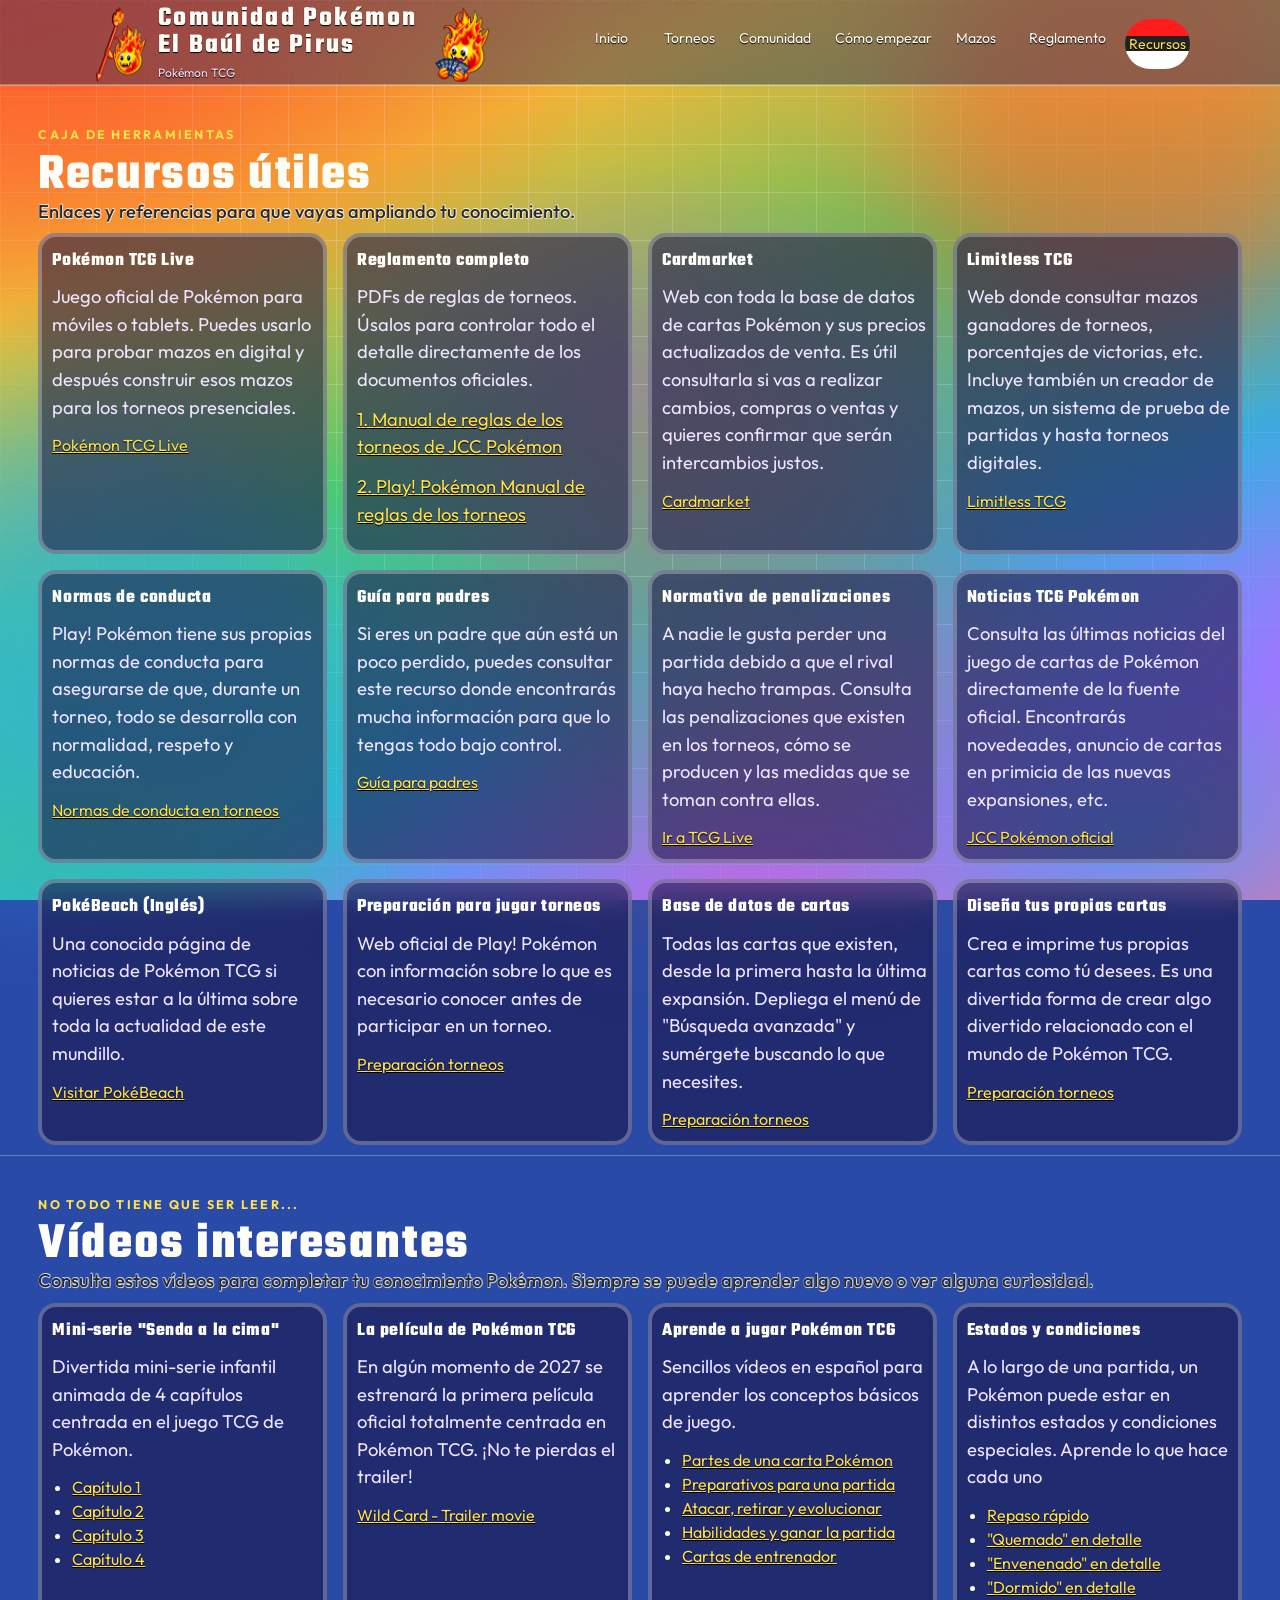
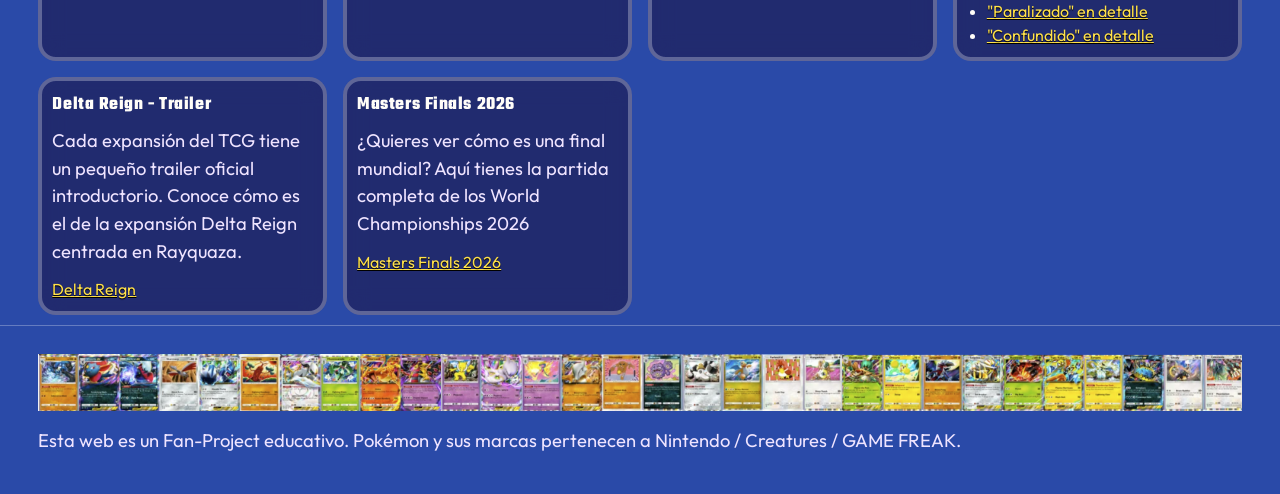
==== recursos.html @ 63b7018d "Add files via upload" ====
<!DOCTYPE html>
<html lang="es">
  <head>
    <meta charset="UTF-8" />
    <meta name="viewport" content="width=device-width, initial-scale=1.0" />
    <title>Recursos útiles · Pokémon TCG · El baúl de Pirus</title>
    <link rel="icon" href="favicon_PirusPokemon.png" type="image/png" />
    <link rel="preconnect" href="https://fonts.googleapis.com" />
    <link rel="preconnect" href="https://fonts.gstatic.com" crossorigin />
    <link
      href="https://fonts.googleapis.com/css2?family=Outfit:wght@400;500;600;700&family=Teko:wght@500;600;700&display=swap"
      rel="stylesheet"
    />
    <link rel="stylesheet" href="styles.css" />
  </head>
  <body>
    <div class="bg-grid" aria-hidden="true"></div>
    <div class="bg-orb bg-orb--red" aria-hidden="true"></div>
    <div class="bg-orb bg-orb--yellow" aria-hidden="true"></div>

    <div id="cabecera-container"></div>

    <main>
      <section class="panel panel--tools page">
        <div class="panel__head">
          <div>
            <p class="eyebrow eyebrow-initial">Caja de herramientas</p>
            <h2>Recursos útiles</h2>
          </div>
          <p class="hero__lead">
            Enlaces y referencias para que vayas ampliando tu conocimiento.
          </p>
        </div>

          <div class="resource-grid">
            <article class="resource-card">
              <h3>Pokémon TCG Live</h3>
              <p>
                Juego oficial de Pokémon para móviles o tablets. Puedes usarlo para probar mazos en digital y después construir esos mazos para los torneos presenciales.
              </p>
              <a href="https://tcg.pokemon.com/es-es/tcgl/" target="_blank" rel="noreferrer">Pokémon TCG Live</a>
            </article>
            <article class="resource-card">
              <h3>Reglamento completo</h3>
              <p>
                PDFs de reglas de torneos. Úsalos para controlar todo el detalle directamente de los documentos oficiales.
              </p>
              <p>
                <a href="https://www.pokemon.com/static-assets/content-assets/cms2-es-es/pdf/play-pokemon/rules/play-pokemon-tcg-tournament-handbook-es.pdf" target="_blank" rel="noreferrer">1. Manual de reglas de los torneos de JCC Pokémon</a>
              </p>
              <p>
                <a href="https://www.pokemon.com/static-assets/content-assets/cms2-es-es/pdf/play-pokemon/rules/play-pokemon-tournament-rules-handbook-es.pdf" target="_blank" rel="noreferrer">2. Play! Pokémon Manual de reglas de los torneos</a>
              </p>
            </article>
            <article class="resource-card">
              <h3>Cardmarket</h3>
              <p>
                Web con toda la base de datos de cartas Pokémon y sus precios actualizados de venta. Es útil consultarla si vas a realizar cambios, compras o ventas y quieres confirmar que serán intercambios justos.
              </p>
              <a href="https://www.cardmarket.com/es/Pokemon/" target="_blank" rel="noreferrer">Cardmarket</a>
            </article>
            <article class="resource-card">
              <h3>Limitless TCG</h3>
              <p>
                Web donde consultar mazos ganadores de torneos, porcentajes de victorias, etc. Incluye también un creador de mazos, un sistema de prueba de partidas y hasta torneos digitales.
              </p>
              <a href="https://limitlesstcg.com/" target="_blank" rel="noreferrer">Limitless TCG</a>
            </article>
            <article class="resource-card">
              <h3>Normas de conducta</h3>
              <p>
                Play! Pokémon tiene sus propias normas de conducta para asegurarse de que, durante un torneo, todo se desarrolla con 
                normalidad, respeto y educación.
              </p>
              <a href="https://www.pokemon.com/static-assets/content-assets/cms2-es-es/pdf/play-pokemon/rules/play-pokemon-standards-of-conduct-es.pdf" target="_blank" rel="noreferrer">Normas de conducta en torneos</a>
            </article>
            <article class="resource-card">
              <h3>Guía para padres</h3>
              <p>
                Si eres un padre que aún está un poco perdido, puedes consultar este recurso donde encontrarás mucha información para que lo tengas todo bajo control.
              </p>
              <a href="https://play.pokemon.com/es-es/get-started/parents/" target="_blank" rel="noreferrer">Guía para padres</a>
            </article>
             <article class="resource-card">
               <h3>Normativa de penalizaciones</h3>
               <p>
                 A nadie le gusta perder una partida debido a que el rival haya hecho trampas. 
                 Consulta las penalizaciones que existen en los torneos, cómo se producen y las medidas que se toman contra ellas.
               </p>
               <a href="https://mcdn.pokemon.com/pokemon-prod/raw/upload/v1/live/static-assets/content-assets/cms2-es-es/pdf/play-pokemon/rules/play-pokemon-penalty-guidelines-es.pdf" target="_blank" rel="noreferrer">Ir a TCG Live</a>
             </article>
             <article class="resource-card">
               <h3>Noticias TCG Pokémon</h3>
               <p>
                 Consulta las últimas noticias del juego de cartas de Pokémon directamente de la fuente oficial. Encontrarás novedeades, anuncio de cartas en primicia de las nuevas expansiones, etc.
               </p>
               <a href="https://www.pokemon.com/el/jcc-pokemon/" target="_blank" rel="noreferrer">JCC Pokémon oficial</a>
             </article>
             <article class="resource-card">
               <h3>PokéBeach (Inglés)</h3>
               <p>
                 Una conocida página de noticias de Pokémon TCG si quieres estar a la última sobre toda la actualidad de este mundillo.
               </p>
               <a href="https://www.pokebeach.com/" target="_blank" rel="noreferrer">Visitar PokéBeach</a>
             </article>
             <article class="resource-card">
               <h3>Preparación para jugar torneos</h3>
               <p>
                 Web oficial de Play! Pokémon con información sobre lo que es necesario conocer antes de participar en un torneo.
               </p>
               <a href="https://www.pokemon.com/es/destacados/como-prepararse-para-un-torneo-de-jcc-pokemon" target="_blank" rel="noreferrer">Preparación torneos</a>
             </article>
             <article class="resource-card">
               <h3>Base de datos de cartas</h3>
               <p>
                 Todas las cartas que existen, desde la primera hasta la última expansión. Depliega el menú de "Búsqueda avanzada" y sumérgete buscando lo que necesites.
               </p>
               <a href="https://www.pokemon.com/es/jcc-pokemon/cartas-pokemon" target="_blank" rel="noreferrer">Preparación torneos</a>
             </article>
             <article class="resource-card">
               <h3>Diseña tus propias cartas</h3>
               <p>
                 Crea e imprime tus propias cartas como tú desees. Es una divertida forma de crear algo divertido relacionado con el mundo de Pokémon TCG.
               </p>
               <a href="https://pokecardmaker.net/es/create" target="_blank" rel="noreferrer">Preparación torneos</a>
             </article>
          </div>
      </section>

      <section class="panel page">
        <div class="panel__head">
          <div>
            <p class="eyebrow">No todo tiene que ser leer...</p>
            <h2>Vídeos interesantes</h2>
          </div>
          <p class="hero__lead">
            Consulta estos vídeos para completar tu conocimiento Pokémon. Siempre se puede aprender algo nuevo o ver alguna curiosidad.
          </p>
        </div>

          <div class="resource-grid">
            <article class="resource-card">
              <h3>Mini-serie "Senda a la cima"</h3>
              <p>
                Divertida mini-serie infantil animada de 4 capítulos centrada en el juego TCG de Pokémon.
              </p>
              <ul>
                <li><a href="https://www.youtube.com/watch?v=EQQ0bMa7Vrw" target="_blank" rel="noreferrer">Capítulo 1</a></li>
                <li><a href="https://www.youtube.com/watch?v=OS3RsJo4IMo" target="_blank" rel="noreferrer">Capítulo 2</a></li>
                <li><a href="https://www.youtube.com/watch?v=N_hmoB8IKrM" target="_blank" rel="noreferrer">Capítulo 3</a></li>
                <li><a href="https://www.youtube.com/watch?v=yoAZQB55_gY" target="_blank" rel="noreferrer">Capítulo 4</a></li>
              </ul>
            </article>
            <article class="resource-card">
              <h3>La película de Pokémon TCG</h3>
              <p>
                En algún momento de 2027 se estrenará la primera película oficial totalmente centrada en Pokémon TCG. ¡No te pierdas el trailer!
              </p>
              <a href="https://youtu.be/H6_jMQ6whtQ?si=iuTKpCkdpAtfgj_9" target="_blank" rel="noreferrer">Wild Card - Trailer movie</a>
            </article>
            <article class="resource-card">
              <h3>Aprende a jugar Pokémon TCG</h3>
              <p>
                Sencillos vídeos en español para aprender los conceptos básicos de juego.
              </p>
              <ul>
                <li><a href="https://www.youtube.com/watch?v=QZCgMlZhGQc" target="_blank" rel="noreferrer">Partes de una carta Pokémon</a></li>
                <li><a href="https://www.youtube.com/watch?v=961NPWckPcw" target="_blank" rel="noreferrer">Preparativos para una partida</a></li>
                <li><a href="https://www.youtube.com/watch?v=1DTDiASstUo" target="_blank" rel="noreferrer">Atacar, retirar y evolucionar</a></li>
                <li><a href="https://www.youtube.com/watch?v=RD2q19EC4b4" target="_blank" rel="noreferrer">Habilidades y ganar la partida</a></li>
                <li><a href="https://www.youtube.com/watch?v=xSBKYSxLbVg" target="_blank" rel="noreferrer">Cartas de entrenador</a></li>
              </ul>
            </article>
            <article class="resource-card">
              <h3>Estados y condiciones</h3>
              <p>
                A lo largo de una partida, un Pokémon puede estar en distintos estados y condiciones especiales. Aprende lo que hace cada uno
              </p>
              <ul>
                <li><a href="https://www.youtube.com/watch?v=DBLVIhtxIjA" target="_blank" rel="noreferrer">Repaso rápido</a></li>
                <li><a href="https://www.youtube.com/watch?v=jFm5cYbHla4" target="_blank" rel="noreferrer">"Quemado" en detalle</a></li>
                <li><a href="https://www.youtube.com/watch?v=onJcK7UBMlA" target="_blank" rel="noreferrer">"Envenenado" en detalle</a></li>
                <li><a href="https://www.youtube.com/watch?v=UdukErHV6Q8" target="_blank" rel="noreferrer">"Dormido" en detalle</a></li>
                <li><a href="https://www.youtube.com/watch?v=eOcPVXPSNqA" target="_blank" rel="noreferrer">"Paralizado" en detalle</a></li>
                <li><a href="https://www.youtube.com/watch?v=s-kom-uUxDw" target="_blank" rel="noreferrer">"Confundido" en detalle</a></li>
              </ul>
            </article>
            <article class="resource-card">
              <h3>Delta Reign - Trailer</h3>
              <p>
                Cada expansión del TCG tiene un pequeño trailer oficial introductorio. Conoce cómo es el de la expansión Delta Reign centrada en Rayquaza.
              </p>
              <a href="https://www.youtube.com/watch?v=1zkUQDXaklY" target="_blank" rel="noreferrer">Delta Reign</a>
            </article>
            <article class="resource-card">
              <h3>Masters Finals 2026</h3>
              <p>
                ¿Quieres ver cómo es una final mundial? Aquí tienes la partida completa de los World Championships 2026
              </p>
              <a href="https://www.youtube.com/watch?v=KQ-32rHXKM8" target="_blank" rel="noreferrer">Masters Finals 2026</a>
            </article>
          </div>
      </section>
    </main>

    <div id="piedepagina-container"></div>
    <script src="cabecera.js"></script>
    <script src="piedepagina.js"></script>
    <script src="site.js"></script>
    <script src="app.js"></script>
  </body>
</html>
---- styles.css ----
:root {
  --ink: #fffdf8;
  --muted: #efe4ff;
  --bg: #2a4aa8;
  --panel: rgba(28, 22, 72, 0.58);
  --line: rgba(255, 255, 255, 0.28);
  --fire: #ff5a2a;
  --lightning: #ffe14a;
  --water: #2ea8ff;
  --grass: #3dce5a;
  --psychic: #c45cff;
  --fairy: #ff6ba8;
  --fighting: #d96b32;
  --red: #ff5a2a;
  --gold: #ffe14a;
  --cyan: #2ea8ff;
  --shadow: 0 24px 50px rgba(40, 16, 80, 0.28);
  --radius: 18px;
}

* {
  box-sizing: border-box;
  margin: 0;
  padding: 0;
}

html {
  -webkit-text-size-adjust: 100%;
  text-size-adjust: 100%;
  scroll-behavior: smooth;
  scroll-padding-top: 92px;
}

body {
  -webkit-text-size-adjust: 100%;
  text-size-adjust: 100%;
  font-family: Outfit, system-ui, sans-serif;
  color: var(--ink);
  min-height: 100vh;
  line-height: 1.5;
  background-color: var(--bg);
  background-image:
    radial-gradient(ellipse 70% 55% at 6% 8%, rgba(255, 90, 42, 0.72), transparent 58%),
    radial-gradient(ellipse 65% 50% at 94% 4%, rgba(255, 225, 74, 0.7), transparent 55%),
    radial-gradient(ellipse 55% 50% at 88% 92%, rgba(46, 168, 255, 0.7), transparent 58%),
    radial-gradient(ellipse 50% 45% at 8% 90%, rgba(61, 206, 90, 0.62), transparent 55%),
    radial-gradient(ellipse 45% 40% at 50% 42%, rgba(196, 92, 255, 0.45), transparent 60%),
    linear-gradient(158deg, #ff6b3d 0%, #f0c93a 22%, #4ad36a 44%, #2bb4f0 66%, #b86bff 84%, #ff6ba8 100%);
  background-attachment: fixed;
}

body::before {
  content: "";
  position: fixed;
  width: 520px;
  height: 520px;
  border-radius: 50%;
  background: var(--fighting);
  filter: blur(90px);
  opacity: 0.35;
  top: 38%;
  left: 38%;
  pointer-events: none;
  z-index: 0;
}

p {
  font-size: 1.15rem;
}

a {
  color: #89dced;
  text-shadow: 0 1px 1px rgba(0, 0, 0, 1);
}

li {
  margin-left: 20px;
}

.highlighted {
    font-weight: bold;              
    text-decoration: underline;
}

.bg-grid {
  position: fixed;
  inset: 0;
  background-image:
    linear-gradient(rgba(255, 255, 255, 0.22) 1px, transparent 1px),
    linear-gradient(90deg, rgba(255, 255, 255, 0.22) 1px, transparent 1px);
  background-size: 48px 48px;
  mask-image: radial-gradient(circle at 50% 18%, black 35%, transparent 88%);
  pointer-events: none;
  z-index: 0;
}

.bg-orb {
  position: fixed;
  width: 460px;
  height: 460px;
  border-radius: 50%;
  filter: blur(70px);
  opacity: 0.55;
  pointer-events: none;
  z-index: 0;
}

.bg-orb--red {
  background: var(--fire);
  top: -100px;
  right: -80px;
}

.bg-orb--yellow {
  background: var(--water);
  bottom: 4%;
  left: -140px;
}

.topbar,
main,
.footer {
  position: relative;
  z-index: 1;
}

.topbar {
  position: sticky;
  top: 0;
  display: flex;
  align-items: center;
  justify-content: space-between;
  gap: 16px;
  padding: 1px 7vw;
  padding-top: 5px;
  background: rgba(40, 28, 90, 0.45);
  backdrop-filter: blur(14px);
  border-bottom: 1px solid var(--line);
  z-index: 10;
}

.brand {
  display: flex;
  align-items: center;
  gap: 12px;
  color: inherit;
  text-decoration: none;
}

.brand strong {
  display: block;
  font-family: Teko, sans-serif;
  font-size: 1.7rem;
  letter-spacing: 0.08em;
  line-height: 1;
}

.brand small {
  color: var(--muted);
  font-size: 0.75rem;
}

.brand__logo,
.brand__logo2 {
  height: 75px;
  width: auto;
  object-fit: contain;
  margin: 0px;
  margin-left: 5px;
  display: block;
}

.nav {
  display: flex;
  gap: 4px;
  flex-wrap: wrap;
  justify-content: flex-end;
}

.nav a {
  color: var(--ink);
  text-decoration: none;
  padding: 9px 10px;
  border-radius: 999px;
  font-size: 0.88rem;
  white-space: nowrap;
}

.nav a:hover {
  background: linear-gradient(to bottom, #ff1c1c77 35%, #22222277 35%, #22222277 65%, #ffffff77 65%);
  color: var(--gold);
  height: 50px;
  align-self: max-content; 
  width: max-content; 
  display: inline-flex;
  align-items: center;
  padding: 0 4px; 
  white-space: nowrap;
  margin-left: 5px;
}

.nav a.is-active {
    background: linear-gradient(to bottom, #ff1c1c 35%, #222222 35%, #222222 65%, #ffffff 65%);
    color: var(--gold);
    height: 50px;
    align-self: max-content; 
    width: max-content; 
    display: inline-flex;
    align-items: center;
    padding: 0 4px; 
    white-space: nowrap;
    margin-left: 5px;
}

.nav-toggle {
  display: none;
  background: none;
  border: 0;
  width: 42px;
  height: 42px;
  flex-direction: column;
  justify-content: center;
  gap: 5px;
  cursor: pointer;
}

.nav-toggle span {
  display: block;
  height: 4px;
  border-radius: 2px;
}

.hero,
.panel,
.footer {
  padding: 72px 3vw;
}

.hero {
  padding: 0 0 72px;
}

.hero__banner {
  position: relative;
  isolation: isolate;
  min-height: clamp(200px, 78vh, 350px);
  display: flex;
  flex-direction: column;
  justify-content: flex-end;
  padding: 90px 7vw 8px;
  background:
    linear-gradient(180deg, rgba(12, 10, 32, 0.28) 0%, rgba(12, 10, 32, 0.42) 42%, rgba(12, 10, 32, 0.82) 100%),
    url("img/portada.jpg") center / cover no-repeat;
  color: #fff;
}

.hero__banner::before {
  content: "";
  position: absolute;
  inset: 0;
  z-index: -1;
}

.site-kicker {
  font-family: Teko, sans-serif;
  font-size: clamp(1.4rem, 3.2vw, 2.4rem);
  letter-spacing: 0.12em;
  text-transform: uppercase;
  text-shadow: 0 4px 18px rgba(0, 0, 0, 0.55);
}

.site-name {
  font-family: Teko, sans-serif;
  font-size: clamp(2.2rem, 6vw, 4.6rem);
  letter-spacing: 0.04em;
  line-height: 0.95;
  margin: 4px 0 18px;
  text-shadow: 0 6px 22px rgba(0, 0, 0, 0.55);
}

.hero h1 {
  max-width: none;
  width: 100%;
  font-size: clamp(2.6rem, 7.2vw, 6.4rem);
  line-height: 0.92;
  text-wrap: balance;
  text-shadow: 0 6px 24px rgba(0, 0, 0, 0.55);
}

.hero__body {
  padding: 0px 7vw 0;
}

.home .topbar {
  position: absolute;
  left: 0;
  right: 0;
  background: linear-gradient(180deg, rgba(10, 8, 28, 0.62), transparent);
  border-bottom: 0;
}

.page {
  border-top: 0;
  padding-top: 0px;
}

.page h1 {
  font-size: clamp(2.4rem, 5vw, 4.2rem);
  max-width: none;
}

.gate-grid {
  display: grid;
  grid-template-columns: repeat(2, minmax(0, 1fr));
  gap: 22px;
  margin-top: 15px;
}

.gate {
  position: relative;
  display: block;
  width: 100%;
  aspect-ratio: 16 / 9; /* Proporción rectangular (puedes usar 1 / 1 para un cuadrado) */
  border-radius: 24px;
  overflow: hidden;
  color: #ffffff;
  text-decoration: none;
  border: 5px solid var(--line);
  box-shadow: var(--shadow);
  transition: background-color 0.3s ease, transform 0.3s ease, border-color 0.3s ease;
}

.gate img {
  position: absolute;
  inset: 0;
  width: 100%;
  height: 100%;
  object-fit: cover;
  transition: transform 0.35s ease;
  pointer-events: none;
}

.gate::after {
  content: "";
  position: absolute;
  inset: 0;
  background: linear-gradient(180deg, rgba(255, 255, 255, 0.08) 0%, rgba(252, 252, 252, 0.95) 280%);
  pointer-events: none;
}

.gate__label {
  position: absolute;
  left: 18px;
  right: 22px;
  bottom: 10px;
  z-index: 1;
  font-family: Teko, sans-serif;
  font-size: clamp(2.3rem, calc(1rem + 4vw), 3.5rem);
  letter-spacing: 0.04em;
  text-shadow: 0 4px 18px rgba(0, 0, 0, 0.7), -1px -1px 0 #000000, 1px -1px 0 #000000, -1px 1px 0 #000000, 1px 1px 0 #000000;
}

.gate:hover img,
.gate:focus-visible img {
  transform: scale(1.06);
}

.gate:hover::after,
.gate:focus-visible::after {
    background: linear-gradient(180deg, rgba(255, 255, 255, 0.18) 0%, rgba(104, 75, 36, 0.95) 120%);
}

.gate:hover,
.gate:focus-visible {
  border-color: #fffb00;
}

.gate:focus-visible {
  outline: 3px solid var(--gold);
  outline-offset: 3px;
}

.footer a {
  color: var(--gold);
}

.eyebrow {
  color: var(--gold);
  text-transform: uppercase;
  letter-spacing: 0.18em;
  font-size: 0.78rem;
  font-weight: 700;
  margin-top: 40px;
  margin-bottom: -10px;
}

h1,
h2,
h3 {
  font-family: Teko, sans-serif;
  letter-spacing: 0.03em;
}

h1 {
  font-size: clamp(3rem, 8vw, 6.2rem);
  line-height: 0.9;
}

.page h1 {
  max-width: none;
}

h2 {
  font-size: clamp(2.2rem, 4vw, 3.4rem);
  margin-bottom: -15px; /* o 0px si quieres pegado */
  line-height: 0.8em;
  margin-top: 0.4em;
  margin-bottom: 0.0em;
}

.first__text {
  margin-top: 15px;
}

.hero__lead {
  color: rgb(42, 42, 42);
  margin-top: 1px;
  font-weight: 500;
  text-shadow: 
    -0.7px -0.7px 0 rgba(255, 255, 255, 0.4),  0.8px -0.8px 0 rgba(255, 255, 255, 0.4), -0.8px  0.8px 0 rgba(255, 255, 255, 0.4),  0.8px  0.8px 0 rgba(255, 255, 255, 0.4),
     0px   -0.7px 0 rgba(255, 255, 255, 0.4),  0px    0.8px 0 rgba(255, 255, 255, 0.4), -0.8px  0px   0 rgba(255, 255, 255, 0.4),  0.8px  0px   0 rgba(255, 255, 255, 0.4);
}

.panel__intro {
  color: black;
  margin-top: 1px;
}

.hero__actions {
  display: flex;
  gap: 12px;
  flex-wrap: wrap;
  margin: 28px 0 40px;
}

.btn {
  border: 0;
  cursor: pointer;
  text-decoration: none;
  display: inline-flex;
  align-items: center;
  justify-content: center;
  padding: 12px 18px;
  border-radius: 999px;
  font-weight: 700;
  font-family: inherit;
}

.btn--primary {
  background: var(--gold);
  color: #1a1403;
}

.btn--ghost {
  background: transparent;
  color: var(--ink);
  border: 1px solid var(--line);
}

.hero__stats {
  display: flex;
  gap: 28px;
  list-style: none;
  color: var(--muted);
}

.hero__stats strong {
  display: block;
  color: var(--ink);
  font-size: 1.4rem;
}

.panel {
  border-top: 1px solid var(--line);
  padding-bottom: 10px;
}

.panel__head {
  display: flex;
  flex-direction: column;
  margin-bottom: 8px;
}

.chips {
  display: flex;
  gap: 8px;
  flex-wrap: wrap;
  margin-bottom: 22px;
}

.chip {
  background: #1c242e;
  color: var(--ink);
  border: 1px solid var(--line);
  border-radius: 999px;
  padding: 8px 14px;
  cursor: pointer;
  font-family: inherit;
}

.chip.is-active {
  background: var(--red);
  border-color: var(--red);
}

.tournament-grid,
.card-pool,
.resource-grid {
  display: grid;
  gap: 16px;
}

.tournament-grid {
  grid-template-columns: repeat(auto-fit, minmax(260px, 1fr));
}

.t-card {
  background: var(--panel);
  border: 1px solid var(--line);
  border-radius: var(--radius);
  padding: 20px;
  box-shadow: var(--shadow);
  backdrop-filter: blur(12px);
}

.t-card header {
  display: flex;
  justify-content: space-between;
  gap: 12px;
  margin-bottom: 12px;
}

.badge {
  font-size: 0.75rem;
  padding: 4px 8px;
  border-radius: 999px;
  background: #243041;
  color: var(--cyan);
  text-transform: uppercase;
  letter-spacing: 0.06em;
  flex-shrink: 0;
  white-space: nowrap;
  align-self: flex-start;
}

.t-card h3 {
  font-size: 1.7rem;
}

.t-card p {
  color: var(--muted);
  margin: 6px 0;
}

.seats {
  margin-top: 14px;
  height: 8px;
  background: #0e1318;
  border-radius: 99px;
  overflow: hidden;
}

.seats span {
  display: block;
  height: 100%;
  background: linear-gradient(90deg, var(--grass), var(--gold));
}

.panel--lab {
  background: linear-gradient(180deg, rgba(61, 206, 90, 0.16), transparent 45%);
}

.lab {
  display: grid;
  grid-template-columns: 1.4fr 0.9fr;
  gap: 20px;
}

.lab__pool,
.lab__deck,
.damage-tool,
.rule,
.resource-card {
  background: var(--panel);
  border: 4px solid var(--line);
  border-radius: var(--radius);
  padding: 10px;
  padding-right: 5px;
  backdrop-filter: blur(12px);
}

.lab__toolbar {
  display: grid;
  grid-template-columns: 1.4fr 0.8fr;
  gap: 10px;
  margin-bottom: 14px;
}

input,
select {
  width: 100%;
  background: #0e1318;
  color: var(--ink);
  border: 1px solid var(--line);
  border-radius: 12px;
  padding: 10px 12px;
  font-family: inherit;
}

.card-pool {
  grid-template-columns: repeat(auto-fill, minmax(150px, 1fr));
  max-height: 620px;
  overflow: auto;
}

.mini-card {
  text-align: left;
  background: #10161c;
  border: 1px solid var(--line);
  color: inherit;
  border-radius: 14px;
  padding: 12px;
  cursor: pointer;
  font-family: inherit;
}

.mini-card:hover {
  border-color: var(--gold);
  transform: translateY(-2px);
}

.mini-card .type {
  font-size: 0.75rem;
  color: var(--gold);
}

.mini-card h4 {
  font-size: 1.15rem;
  margin: 4px 0;
}

.mini-card .meta {
  color: var(--muted);
  font-size: 0.8rem;
}

.deck-meter__top {
  display: flex;
  justify-content: space-between;
  align-items: baseline;
}

.meter {
  height: 10px;
  background: #0e1318;
  border-radius: 99px;
  overflow: hidden;
  margin: 10px 0;
}

.meter span {
  display: block;
  height: 100%;
  width: 0;
  background: var(--cyan);
  transition: width 0.2s ease, background 0.2s ease;
}

.meter span.is-full {
  background: var(--grass);
}

.meter span.is-over {
  background: var(--red);
}

.deck-status {
  color: var(--muted);
  font-size: 0.9rem;
  min-height: 2.4em;
}

.deck-list {
  list-style: none;
  margin: 16px 0;
  max-height: 420px;
  overflow: auto;
  display: grid;
  gap: 8px;
}

.deck-list li {
  display: flex;
  justify-content: space-between;
  align-items: center;
  gap: 8px;
  background: #10161c;
  border-radius: 12px;
  padding: 8px 10px;
}

.deck-list li span {
  min-width: 0;
  overflow: hidden;
  text-overflow: ellipsis;
  white-space: nowrap;
}

.qty {
  display: flex;
  gap: 6px;
  align-items: center;
  flex-shrink: 0;
}

.qty button {
  width: 28px;
  height: 28px;
  border: 0;
  border-radius: 8px;
  background: #243041;
  color: var(--ink);
  cursor: pointer;
}

.lab__actions {
  display: flex;
  gap: 8px;
  flex-wrap: wrap;
}

.rules {
  display: grid;
  gap: 12px;
}

.rule button {
  width: 100%;
  text-align: left;
  background: none;
  border: 0;
  color: inherit;
  font: inherit;
  cursor: pointer;
  display: flex;
  justify-content: space-between;
  gap: 12px;
}

.rule button.withimg {
  display: flex;
  flex-direction: row;
  align-items: center;
  justify-content: space-between;
  gap: 12px;
}

.rule button.withimg h3 {
  display: flex;
  align-items: center;
  gap: 12px;
  margin: 0;
  width: 100%;
}

.rule p {
  color: var(--muted);
  max-height: 0;
  overflow: hidden;
  transition: max-height 0.25s ease, margin 0.25s ease;
}

.rule.is-open p {
  max-height: 800px;
  margin-top: 10px;
  margin: 0px;
}

.rule button.withimg h3 img {
  flex-shrink: 0;
}

.rule button span {
  color: var(--gold); /* Amarillo */
  text-align: right;
  margin-right: 8px;
  width: 120px;
}

.rule ul {
  color: var(--muted);
  margin: 8px 0 0 1.15em;
  display: grid;
  gap: 6px;
}

.block-stack .rules,
.block-stack .resource-grid {
  margin-top: 18px;
}

.loan {
  display: grid;
  grid-template-columns: 1.15fr 0.85fr;
  gap: 24px;
  align-items: center;
  background: var(--panel);
  border: 1px solid var(--line);
  border-radius: var(--radius);
  padding: 28px;
  padding-top: 5px;
  box-shadow: var(--shadow);
  backdrop-filter: blur(12px);
}

.loan h2 {
  font-size: clamp(1.8rem, 3vw, 2.8rem);
  margin-bottom: 12px;
}

.loan p {
  color: var(--muted);
  margin-bottom: 12px;
}

.loan ul {
  color: var(--muted);
  margin: 8px 0 0 1.15em;
  display: grid;
  gap: 6px;
}

.loan figure {
  margin: 0;
  min-height: 220px;
  border-radius: 16px;
  overflow: hidden;
  border: 1px solid var(--line);
}

.loan img {
  width: 100%;
  height: 100%;
  object-fit: cover;
  display: block;
  min-height: 220px;
}

.panel--tools {
  background: linear-gradient(180deg, rgba(255, 90, 42, 0.16), transparent 50%);
}

.resource-grid {
  grid-template-columns: repeat(auto-fit, minmax(250px, 1fr));
}

.resource-card a {
  color: var(--gold);
}

.resource-card p {
  color: var(--muted);
  margin: 8px 0 12px;
}

.damage-tool {
  display: grid;
  gap: 10px;
  align-content: start;
}

.damage-result {
  font-size: 1.2rem;
}

.footer {
  border-top: 1px solid var(--line);
  color: var(--muted);
  font-size: 0.9rem;
  padding-top: 28px;
  padding-bottom: 40px;
}

.footer img {
  max-width: 100%;
  height: auto;
  display: block;
  margin: 0 auto 16px;
}

.toast {
  position: fixed;
  bottom: 20px;
  right: 20px;
  background: var(--gold);
  color: #1a1403;
  padding: 12px 16px;
  border-radius: 12px;
  opacity: 0;
  pointer-events: none;
  transform: translateY(8px);
  transition: 0.2s ease;
  z-index: 20;
  font-weight: 700;
}

.toast.is-on {
  opacity: 1;
  transform: none;
}

.community-qr-card {
  display: flex;
  gap: 24px;
  align-items: center;
  background: var(--panel);
  border: 1px solid var(--line);
  border-radius: var(--radius);
  padding: 24px;
  margin-top: 18px;
  backdrop-filter: blur(12px);
}

.qr-box {
  flex-shrink: 0;
  width: 180px;
  height: 180px;
  background: #ffffff;
  padding: 12px;
  border-radius: 16px;
  display: flex;
  align-items: center;
  justify-content: center;
  box-shadow: 0 8px 24px rgba(0, 0, 0, 0.25);
}

.qr-box svg,
.qr-box img {
  width: 100%;
  height: 100%;
  object-fit: contain;
  display: block;
}

.qr-info {
  display: flex;
  flex-direction: column;
  gap: 12px;
}

.qr-info h3 {
  font-size: 1.4rem;
  font-weight: 700;
  color: var(--ink);
}

.qr-info p {
  color: var(--muted);
  line-height: 1.5;
}

.btn-whatsapp {
  display: inline-flex;
  align-items: center;
  gap: 10px;
  width: fit-content;
  background: #25d366;
  color: #0b2914;
  font-weight: 700;
  padding: 12px 22px;
  border: 2px solid #ffffff; 
  border-radius: 12px;
  text-decoration: none;
  transition: transform 0.2s ease, filter 0.2s ease;
  margin-top: 6px;
}

.btn-whatsapp:hover {
  transform: translateY(-4px);
  filter: brightness(1.1);
}

@media (max-width: 680px) {
  .community-qr-card {
    flex-direction: column;
    text-align: center;
    align-items: center;
  }
  .btn-whatsapp {
    margin: 6px auto 0;
  }
}

.equipment-grid {
  display: grid;
  grid-template-columns: repeat(auto-fill, minmax(300px, 1fr));
  gap: 16px;
  margin-top: 20px;
}

.equipment-item {
  background: var(--panel);
  border: 1px solid var(--line);
  border-radius: var(--radius);
  padding: 20px;
  backdrop-filter: blur(12px);
}

.equipment-item h3 {
  font-size: 1.2rem;
  color: var(--lightning);
  margin-bottom: 8px;
  display: flex;
  align-items: center;
  gap: 8px;
}

.equipment-item h3::before {
  content: "•";
  color: var(--fire);
  font-size: 1.6rem;
  line-height: 1;
}

.equipment-item p {
  color: var(--muted);
  font-size: 0.95rem;
  line-height: 1.5;
}

.feature-card {
  background: var(--panel);
  border: 1px solid var(--line);
  border-radius: var(--radius);
  padding: 24px;
  margin-top: 18px;
  backdrop-filter: blur(12px);
}

.feature-card h3 {
  font-size: 1.3rem;
  margin-bottom: 10px;
  color: var(--ink);
}

.feature-card p {
  color: var(--muted);
  line-height: 1.5;
  margin-bottom: 16px;
}

.feature-card a {
  display: inline-flex;
  align-items: center;
  gap: 8px;
  background:  #931497;
  color: #ffffff;
  font-weight: 700;
  padding: 10px 18px;
  margin-bottom: 5px;
  margin-right: 10px;
  border: 2px solid #ffffff; 
  border-radius: 100px;
  text-decoration: none;
  transition: transform 0.2s ease, filter 0.2s ease;
}

.feature-card a:hover {
  transform: translateY(-4px);
  filter: brightness(1.1);
}

.map-container {
  margin-top: 36px;
  background: var(--panel);
  border: 1px solid var(--line);
  border-radius: 24px;
  padding: 20px;
  box-shadow: var(--shadow);
  backdrop-filter: blur(12px);
  display: flex;
  flex-direction: column;
  gap: 16px;
}

.map-header {
  display: flex;
  justify-content: space-between;
  align-items: center;
  flex-wrap: wrap;
  gap: 12px;
}

.map-subheader {
  margin-top: 0px;
}

.map-subheader h4 {
  font-size: 1rem;
  font-weight: 500;
  color: var(--muted);
}

.map-header h3 {
  font-size: 1.3rem;
  font-weight: 700;
  color: var(--ink);
}

.map-link-btn {
  display: inline-flex;
  align-items: center;
  gap: 8px;
  background: var(--water);
  color: #041829;
  font-weight: 700;
  padding: 8px 16px;
  border-radius: 10px;
  text-decoration: none;
  font-size: 0.9rem;
  transition: transform 0.2s ease, filter 0.2s ease;
}

.map-link-btn:hover {
  transform: translateY(-2px);
  filter: brightness(1.1);
}

.location-map {
  width: 100%;
  height: 280px;
  border: 0;
  border-radius: 16px;
  background: rgba(0, 0, 0, 0.2);
}

.panel__title-wrapper {
  display: flex;
  align-items: center;
  gap: 20px;
  flex-wrap: wrap;
}

.btn-event-locator {
  position: relative;
  display: inline-flex;
  align-items: center;
  background: linear-gradient(135deg, rgba(255, 90, 42, 0.9) 0%, rgba(255, 140, 0, 0.9) 50%, rgba(255, 225, 74, 0.9) 100%);
  border: 3px solid rgba(255, 255, 255, 0.6);
  padding: 11px 15px;
  border-radius: 999px;
  color: #0c081e;
  text-decoration: none;
  font-weight: 700;
  font-size: 0.98rem;
  box-shadow: 0 4px 18px rgba(255, 90, 42, 0.4), 0 0 14px rgba(255, 225, 74, 0.35);
  transition: all 0.35s cubic-bezier(0.25, 1, 0.5, 1);
  backdrop-filter: blur(10px);
  overflow: hidden;
  max-width: fit-content;
  margin-bottom: 15px;
}

.btn-event-locator::before {
  content: "";
  position: absolute;
  top: 0;
  left: -100%;
  width: 100%;
  height: 100%;
  background: linear-gradient(90deg, transparent, rgba(255, 255, 255, 0.6), transparent);
  transition: left 0.6s ease;
}

.btn-event-locator:hover::before {
  left: 100%;
}

.btn-event-locator:hover {
  transform: translateY(-4px) scale(1.04);
  background: linear-gradient(135deg, #ff5a2a 0%, #ff8c00 50%, #ffe14a 100%);
  border-color: #ffffff;
  color: #040110;
  box-shadow: 0 8px 30px rgba(255, 90, 42, 0.75), 0 0 24px rgba(255, 225, 74, 0.85);
}

.btn-event-locator img {
  height: 46px;
  width: auto;
  margin-top: -11px;
  margin-bottom: -11px;
  margin-right: 2px;
  object-fit: contain;
  filter: drop-shadow(0 2px 4px rgba(0, 0, 0, 0.3));
  transition: transform 0.35s cubic-bezier(0.34, 1.56, 0.64, 1);
}

.btn-event-locator:hover img {
  transform: rotate(-400deg) scale(1.4);
}

.rule:has(button):hover {
  background-color: rgba(28, 22, 72, 0.4);
}

.rule button span:hover {
  position: relative;
  overflow: hidden;
}

/* Tabla de rondas - estilo integrado con la paleta de colores de la web */
.TournamentRounds {
  display: inline-block;
  width: max-content;
  background: linear-gradient(180deg, #2733d6 0%, #0e7f9b 100%);
  border: 2px solid var(--line);
  border-radius: 14px;
  color: rgb(221, 212, 212);
  font-family: inherit;
  box-shadow: 0 8px 30px rgba(25, 16, 74, 0.18);
}

.TournamentRounds thead {
  background: linear-gradient(180deg, #000000 0%, #2733d6 100%);
}

.TournamentRounds th {
  padding: 5px 10px;
  font-size: 0.9rem;
  text-align: center;
  font-weight: 700;
  letter-spacing: 0.03em;
  color: #fff;
  border-bottom: 2px solid var(--gold);
  border-radius: 7px;
}

.TournamentRounds td {
  padding: 2px 20px;
  text-align: center;
  font-size: 1.2rem;
  vertical-align: middle;
  border-bottom: 1px solid rgba(255, 255, 255, 0.3);
}

.TournamentRounds tbody tr {
  transition: background-color 0.2s ease;
}

.TournamentRounds tbody tr:hover {
  background-color: rgba(46, 168, 255, 0.15);
}

.TournamentRounds.margin-auto {
  margin-left: auto;
  margin-right: auto;
  display: block;
}

/* Contenedor principal que oculta lo que desborda */
/* 1. NUEVO CONTENEDOR: Se encarga de centrar todo en la pantalla y alinear los laterales */
.carrusel-wrapper {
    display: flex;
    align-items: center;       /* Centra las imágenes verticalmente respecto al carrusel */
    justify-content: center;   /* Centra todo el bloque horizontalmente en la pantalla */
    max-width: 1800px;          /* Ancho máximo total (600px carrusel + imágenes + gaps) */
   gap: 20px
}

/* 2. TU ESTILO MODIFICADO: Quitamos el 'margin: auto' de aquí para que no interfiera */
.carrusel-container {
    position: relative;
    max-width: 600px; /* Ancho del carrusel */
    width: 100%;
    /* margin: auto; <-- ELIMINADO O COMENTADO para que responda al contenedor padre */
    overflow: hidden;
    border-radius: 10px;
    box-shadow: 0 4px 10px rgba(0, 0, 0, 0.3);
}

/* 3. NUEVO ESTILO: Controla el tamaño de tus imágenes laterales decorativas */
.img-lateral {
    width: auto;               /* Ajusta el ancho que quieras para tus imágenes */
    height: clamp(100px, 25vh, 200px); 
    max-width: 15vw; 
    flex-shrink: 1;    
/*    height: 200px;              /* Mantiene la proporción original */
/*    flex-shrink: 0;            /* Evita que las imágenes se aplasten en pantallas medianas */
}

.img-girada {
  transform: scaleX(-1);
}

/* --- TUS CSS RESTANTES SE QUEDAN EXACTAMENTE IGUAL --- */
.carrusel-track {
    display: flex;
    width: 100%;
    transition: transform 0.5s cubic-bezier(0.25, 0.46, 0.45, 0.94);
}

.carrusel-slide {
    min-width: 100%;
    box-sizing: border-box;
    height: 400px;
    background-color: #f0f0f0;
}

.carrusel-slide img {
    width: 100%;
    height: 100%;
    object-fit: cover;
    display: block;
}

.btn-nav {
    position: absolute;
    top: 50%;
    transform: translateY(-50%);
    background-color: rgba(0, 0, 0, 0.5);
    color: white;
    border: none;
    padding: 12px 16px;
    font-size: 18px;
    cursor: pointer;
    border-radius: 50%;
    transition: background-color 0.3s;
    z-index: 10;
}

.btn-nav:hover {
    background-color: rgba(0, 0, 0, 0.8);
}

.btn-prev { left: 15px; }
.btn-next { right: 15px; }

@media (max-width: 1100px) {
  .panel__head,
  .lab,
  .lab__toolbar,
  .gate-grid,
  .loan {
    grid-template-columns: minmax(0, 1fr);
    padding: 1px 2vw;
  }

  .brand__logo2 {
    display: none;
  }

  .topbar {
    gap: 0px;
    padding: 1px 0vw;
    padding-top: 5px;
  }
  
  .img-lateral {
    display: none;
  }

  .hero__banner {
    min-height: clamp(150px, 78vh, 220px) !important;
    padding: 90px 3vw 8px;
    background:
        linear-gradient(180deg, rgba(12, 10, 32, 0.28) 0%, rgba(12, 10, 32, 0.42) 42%, rgba(12, 10, 32, 0.82) 100%),
        url("img/portada.jpg") center calc(50% + 40px) / cover no-repeat;
  }

  .hero__body {
    padding: 0px 0vw 0;
  }

  .hero h1 {
    font-size: clamp(2rem, 0.743rem + 6.29vw, 6.4rem);
    line-height: 0.92;
  }

  .hero__lead {
    padding: 5px 2vw 0;
    color: rgb(42, 42, 42);
    margin-top: 1px;
    font-weight: 500;
    -webkit-text-stroke: 0.5px rgba(255, 255, 255, 0); 
    text-shadow: none;
  }

  .eyebrow-initial {
    margin-top: 10px;
  }

  .nav {
    display: none;
    position: absolute;
    top: 100%;
    left: 0;
    right: 0;
    background: rgba(48, 32, 110, 0.92);
    padding: 12px 7vw 18px;
    flex-direction: column;
    border-top: 10px solid #fecf3f;
    border-bottom: 10px solid #fecf3f;
    width: 98vw; 
    left: 50%;
    transform: translateX(-50%);

  }

  .nav-toggle {
    display: flex;
    margin-right: 8px;
  }

  .nav-toggle span {
    display: block;
    height: 4px;
    border-radius: 2px;
    background: #fecf3f;
  }

  .nav.is-open {
    display: flex;
  }

  .gate {
    aspect-ratio: 16 / 7; /* Proporción rectangular (puedes usar 1 / 1 para un cuadrado) */
  }

  .gate__label {
    left: 10px;
    right: 22px;
    bottom: 0px;
  }

  .feature-card {
    padding: 8px;
  }

  .TournamentRounds {
    display: table;
    width: 100%;
    max-width: 100%;
    table-layout: fixed;
  }

  .TournamentRounds th,
  .TournamentRounds td {
    padding: 0px 0px;
    overflow-wrap: anywhere;
  }

  .carrusel-slide {
    height: 250px;
  }
}
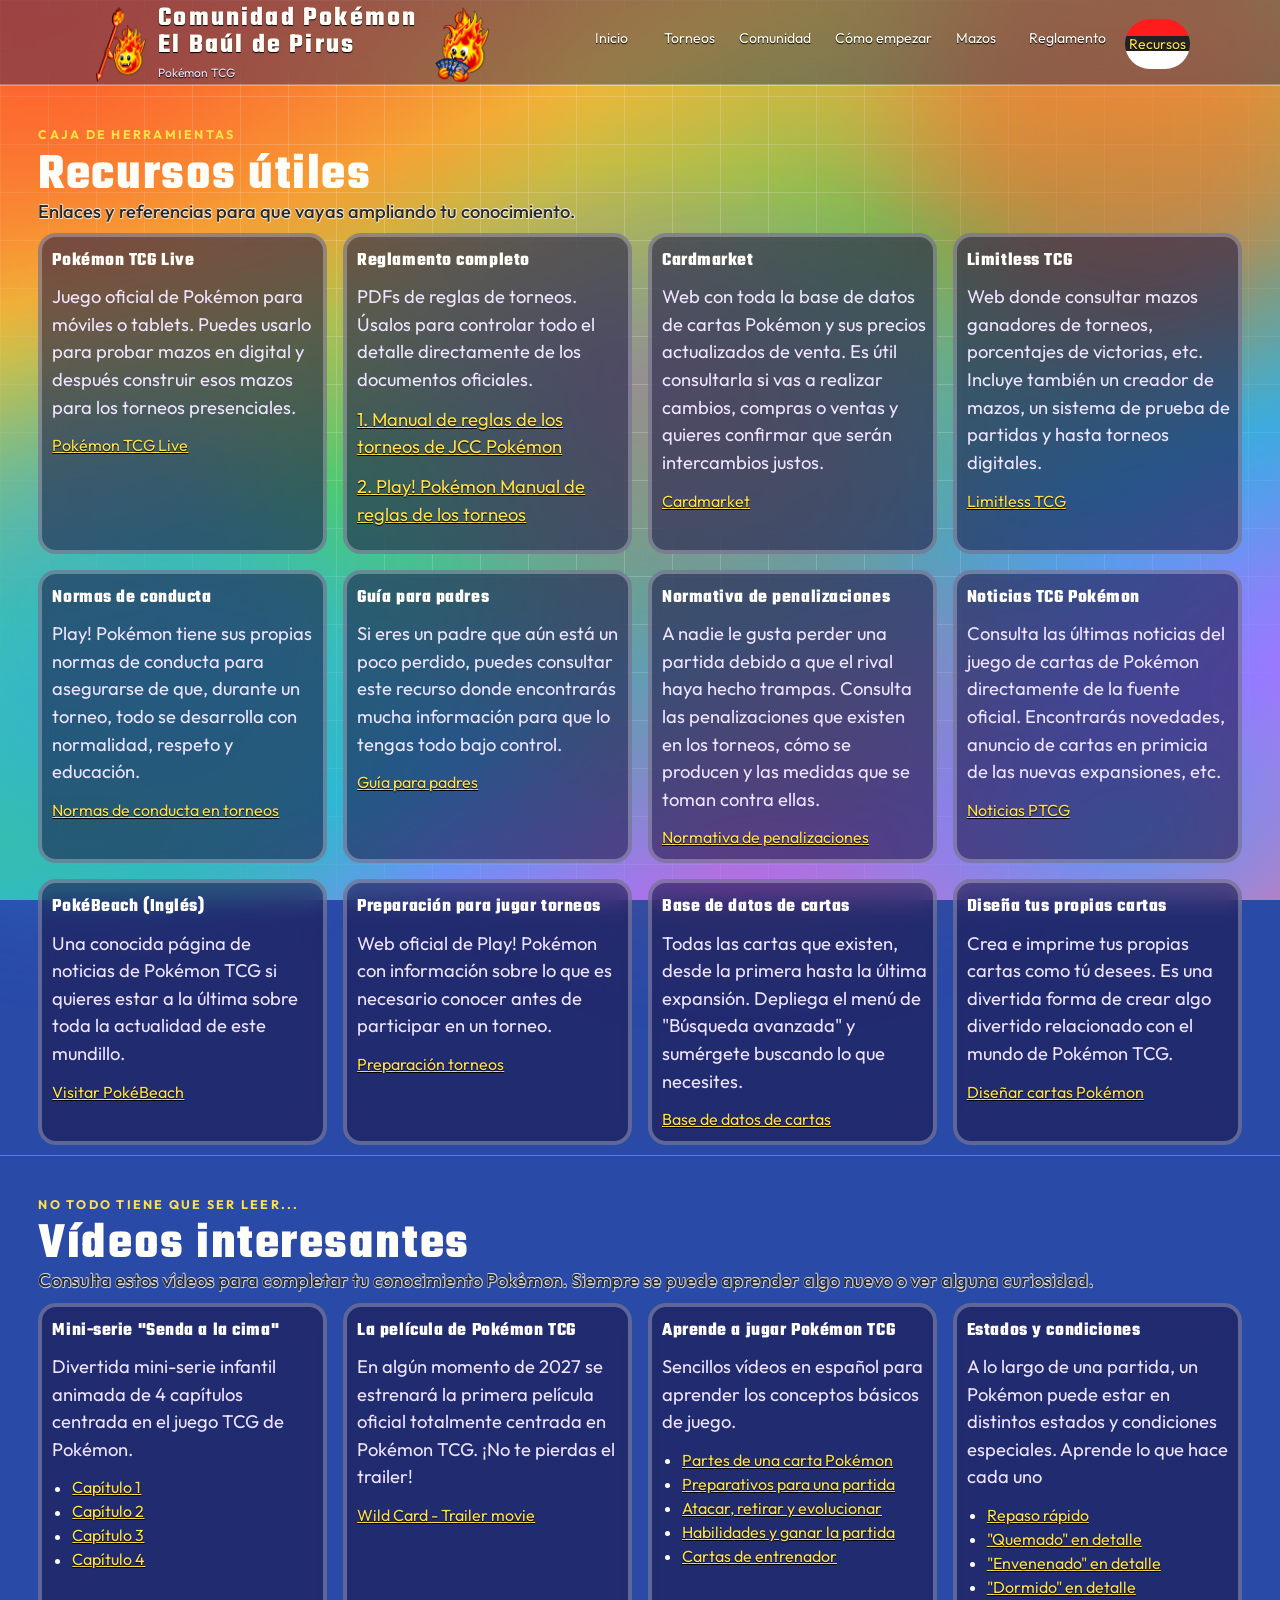
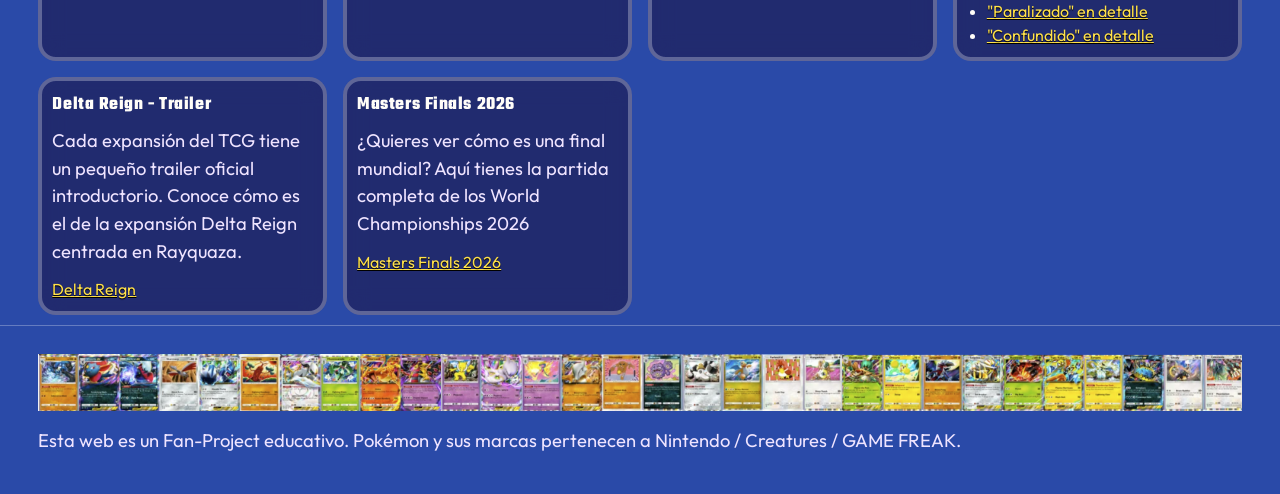
==== commit 1012bddc: "Add files via upload" ====
--- a/recursos.html
+++ b/recursos.html
@@ -87,14 +87,14 @@
                  A nadie le gusta perder una partida debido a que el rival haya hecho trampas. 
                  Consulta las penalizaciones que existen en los torneos, cómo se producen y las medidas que se toman contra ellas.
                </p>
-               <a href="https://mcdn.pokemon.com/pokemon-prod/raw/upload/v1/live/static-assets/content-assets/cms2-es-es/pdf/play-pokemon/rules/play-pokemon-penalty-guidelines-es.pdf" target="_blank" rel="noreferrer">Ir a TCG Live</a>
+               <a href="https://mcdn.pokemon.com/pokemon-prod/raw/upload/v1/live/static-assets/content-assets/cms2-es-es/pdf/play-pokemon/rules/play-pokemon-penalty-guidelines-es.pdf" target="_blank" rel="noreferrer">Normativa de penalizaciones</a>
              </article>
              <article class="resource-card">
                <h3>Noticias TCG Pokémon</h3>
                <p>
-                 Consulta las últimas noticias del juego de cartas de Pokémon directamente de la fuente oficial. Encontrarás novedeades, anuncio de cartas en primicia de las nuevas expansiones, etc.
-               </p>
-               <a href="https://www.pokemon.com/el/jcc-pokemon/" target="_blank" rel="noreferrer">JCC Pokémon oficial</a>
+                 Consulta las últimas noticias del juego de cartas de Pokémon directamente de la fuente oficial. Encontrarás novedades, anuncio de cartas en primicia de las nuevas expansiones, etc.
+               </p>
+               <a href="https://www.pokemon.com/el/jcc-pokemon/" target="_blank" rel="noreferrer">Noticias PTCG</a>
              </article>
              <article class="resource-card">
                <h3>PokéBeach (Inglés)</h3>
@@ -115,14 +115,14 @@
                <p>
                  Todas las cartas que existen, desde la primera hasta la última expansión. Depliega el menú de "Búsqueda avanzada" y sumérgete buscando lo que necesites.
                </p>
-               <a href="https://www.pokemon.com/es/jcc-pokemon/cartas-pokemon" target="_blank" rel="noreferrer">Preparación torneos</a>
+               <a href="https://www.pokemon.com/es/jcc-pokemon/cartas-pokemon" target="_blank" rel="noreferrer">Base de datos de cartas</a>
              </article>
              <article class="resource-card">
                <h3>Diseña tus propias cartas</h3>
                <p>
                  Crea e imprime tus propias cartas como tú desees. Es una divertida forma de crear algo divertido relacionado con el mundo de Pokémon TCG.
                </p>
-               <a href="https://pokecardmaker.net/es/create" target="_blank" rel="noreferrer">Preparación torneos</a>
+               <a href="https://pokecardmaker.net/es/create" target="_blank" rel="noreferrer">Diseñar cartas Pokémon</a>
              </article>
           </div>
       </section>
--- a/styles.css
+++ b/styles.css
@@ -263,7 +263,7 @@
 
 .site-kicker {
   font-family: Teko, sans-serif;
-  font-size: clamp(1.4rem, 3.2vw, 2.4rem);
+  font-size: clamp(1rem, 4vw, 2.4rem);
   letter-spacing: 0.12em;
   text-transform: uppercase;
   text-shadow: 0 4px 18px rgba(0, 0, 0, 0.55);
@@ -794,7 +794,7 @@
   color: var(--gold); /* Amarillo */
   text-align: right;
   margin-right: 8px;
-  width: 120px;
+  width: 50px;
 }
 
 .rule ul {
@@ -1262,9 +1262,12 @@
 }
 
 .TournamentRounds.margin-auto {
+  display: table;
+  width: auto;
+  max-width: 100%;
+  table-layout: auto;
   margin-left: auto;
   margin-right: auto;
-  display: block;
 }
 
 /* Contenedor principal que oculta lo que desborda */
@@ -1382,7 +1385,7 @@
   }
 
   .hero h1 {
-    font-size: clamp(2rem, 0.743rem + 6.29vw, 6.4rem);
+    font-size: clamp(1.8rem, 5vw, 6.4rem);
     line-height: 0.92;
   }
 
